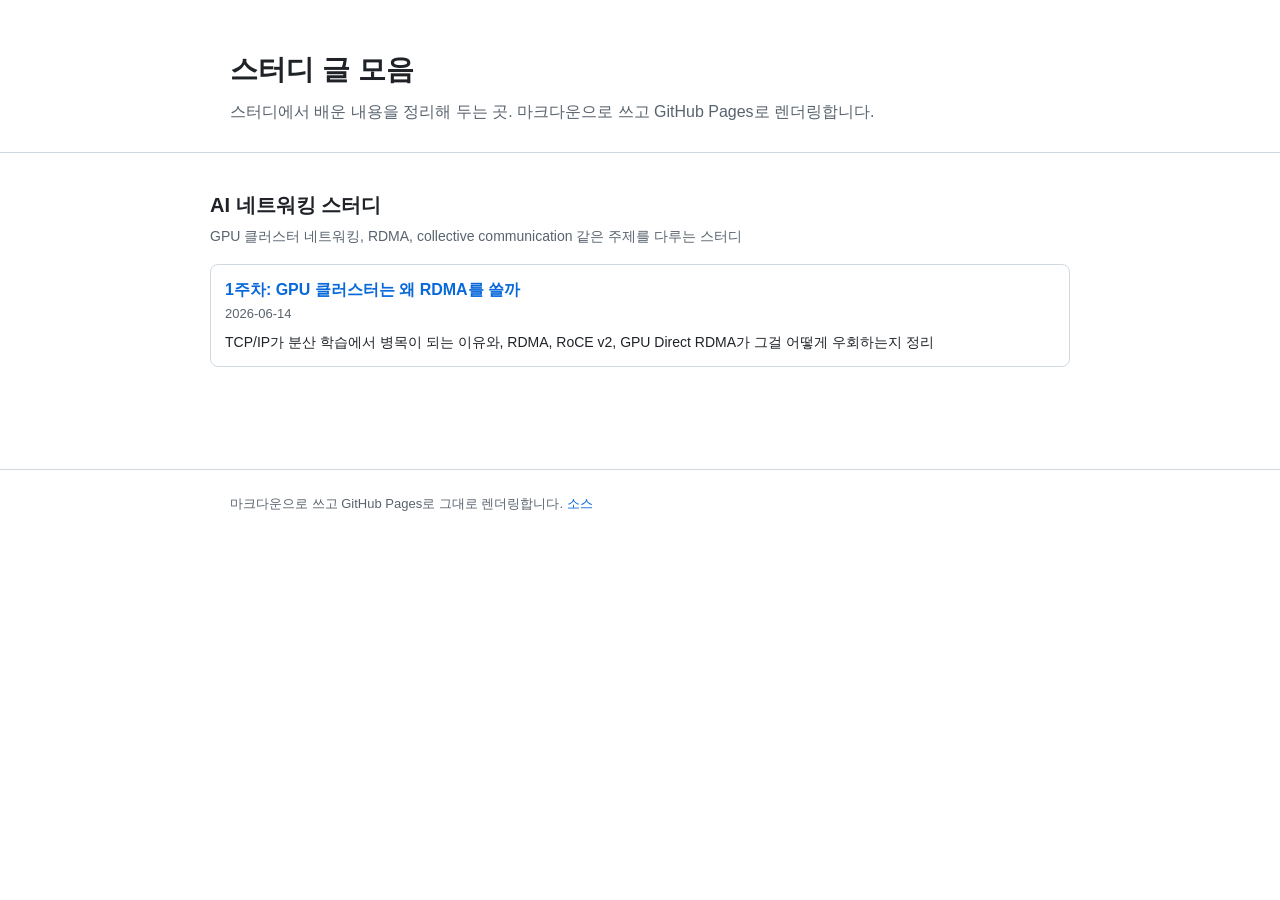
==== public/index.html @ 93e77cb4 "feat: bootstrap study blog with markdown publishing + writing skills GitHub Pages site that renders " ====
<!doctype html>
<html lang="ko">
<head>
<meta charset="utf-8">
<meta name="viewport" content="width=device-width, initial-scale=1">
<title>스터디 글 모음</title>
<link rel="stylesheet" href="assets/style.css">
</head>
<body>
<header class="site-head">
  <div class="wrap">
    <h1 id="site-title">스터디 글 모음</h1>
    <p id="site-desc"></p>
  </div>
</header>

<main class="wrap studies" id="studies"></main>

<footer class="foot">
  <div class="wrap">
    마크다운으로 쓰고 GitHub Pages로 그대로 렌더링합니다.
    <a href="https://github.com/hhoikoo/study">소스</a>
  </div>
</footer>

<script>
function el(tag, cls, html) {
  const n = document.createElement(tag);
  if (cls) n.className = cls;
  if (html != null) n.innerHTML = html;
  return n;
}
function esc(s) {
  return String(s == null ? '' : s).replace(/[&<>"]/g, c => ({'&':'&amp;','<':'&lt;','>':'&gt;','"':'&quot;'}[c]));
}

fetch('manifest.json', { cache: 'no-store' })
  .then(r => r.json())
  .then(data => {
    if (data.site) {
      if (data.site.title) { document.title = data.site.title; document.getElementById('site-title').textContent = data.site.title; }
      document.getElementById('site-desc').textContent = data.site.description || '';
    }
    const root = document.getElementById('studies');
    const studies = (data.studies || []);
    if (!studies.length) { root.appendChild(el('p', 'empty-study', '아직 글이 없습니다.')); return; }

    for (const study of studies) {
      const sec = el('section', 'study');
      sec.appendChild(el('h2', null, esc(study.title)));
      if (study.description) sec.appendChild(el('p', 'desc', esc(study.description)));

      const articles = study.articles || [];
      if (!articles.length) {
        sec.appendChild(el('p', 'empty-study', '준비 중'));
      } else {
        const ul = el('ul', 'article-list');
        for (const a of articles) {
          const li = el('li', 'article-item');
          const href = 'viewer.html#' + encodeURI(a.path);
          li.appendChild(el('div', null, `<a class="title" href="${href}">${esc(a.title)}</a>`));
          if (a.date) li.appendChild(el('div', 'meta', esc(a.date)));
          if (a.summary) li.appendChild(el('div', 'summary', esc(a.summary)));
          ul.appendChild(li);
        }
        sec.appendChild(ul);
      }
      root.appendChild(sec);
    }
  })
  .catch(err => {
    document.getElementById('studies').appendChild(el('p', 'empty-study', '목록을 불러오지 못했습니다: ' + esc(err.message)));
  });
</script>
</body>
</html>
---- public/assets/style.css ----
:root {
  --bg: #ffffff;
  --fg: #1f2328;
  --muted: #59636e;
  --border: #d1d9e0;
  --link: #0969da;
  --accent-bg: #f6f8fa;
  --max: 860px;
}

* { box-sizing: border-box; }

html { -webkit-text-size-adjust: 100%; }

body {
  margin: 0;
  background: var(--bg);
  color: var(--fg);
  font-family: -apple-system, BlinkMacSystemFont, "Segoe UI", "Apple SD Gothic Neo", "Noto Sans KR", Helvetica, Arial, sans-serif;
  line-height: 1.6;
}

a { color: var(--link); text-decoration: none; }
a:hover { text-decoration: underline; }

.wrap { max-width: var(--max); margin: 0 auto; padding: 0 20px; }

/* index header */
.site-head { border-bottom: 1px solid var(--border); padding: 48px 0 28px; }
.site-head h1 { margin: 0 0 6px; font-size: 28px; }
.site-head p { margin: 0; color: var(--muted); }

/* study + article list */
.studies { padding: 8px 0 64px; }
.study { padding: 28px 0; border-bottom: 1px solid var(--border); }
.study:last-child { border-bottom: none; }
.study > h2 { margin: 0 0 4px; font-size: 20px; }
.study > .desc { margin: 0 0 16px; color: var(--muted); font-size: 14px; }

.article-list { list-style: none; margin: 0; padding: 0; }
.article-item { padding: 12px 14px; border: 1px solid var(--border); border-radius: 8px; margin-bottom: 10px; transition: border-color .15s, background .15s; }
.article-item:hover { border-color: var(--link); background: var(--accent-bg); }
.article-item a.title { font-size: 16px; font-weight: 600; }
.article-item .meta { color: var(--muted); font-size: 13px; margin-top: 2px; }
.article-item .summary { color: var(--fg); font-size: 14px; margin-top: 6px; }
.empty-study { color: var(--muted); font-size: 14px; font-style: italic; }

.foot { color: var(--muted); font-size: 13px; padding: 24px 0 48px; border-top: 1px solid var(--border); }

/* viewer */
.viewer-bar { position: sticky; top: 0; z-index: 5; background: rgba(255,255,255,.92); backdrop-filter: blur(6px); border-bottom: 1px solid var(--border); }
.viewer-bar .wrap { display: flex; align-items: center; gap: 12px; height: 52px; }
.viewer-bar a.back { font-size: 14px; }
.viewer-bar .crumb { color: var(--muted); font-size: 14px; overflow: hidden; text-overflow: ellipsis; white-space: nowrap; }
.doc-wrap { padding: 32px 0 80px; }
zero-md { display: block; }
.notfound { padding: 64px 20px; text-align: center; color: var(--muted); }
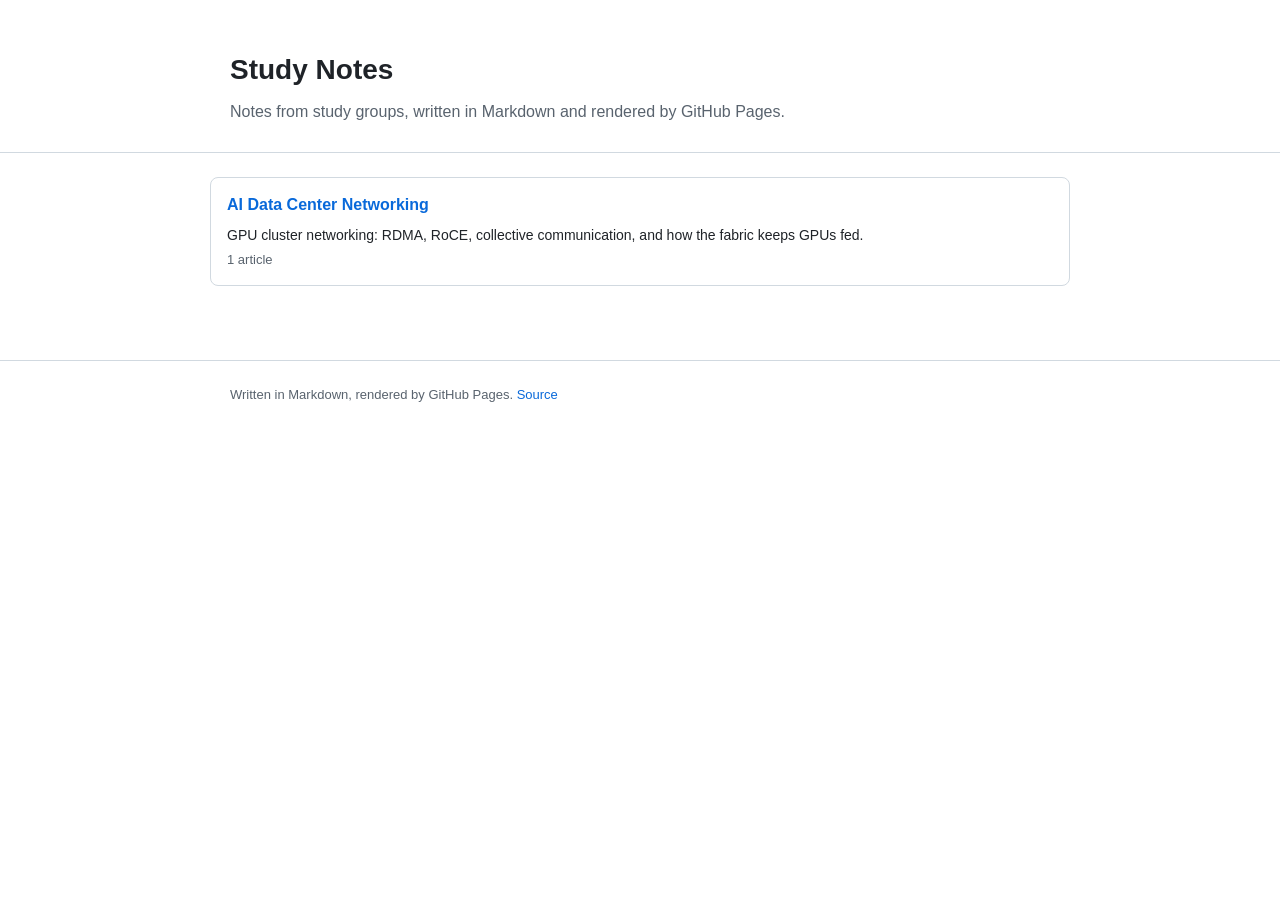
==== commit bf800fd1: "refactor: clean per-article URLs, English chrome, Korean articles Each study and article is now a di" ====
--- a/public/index.html
+++ b/public/index.html
@@ -1,38 +1,30 @@
 <!doctype html>
-<html lang="ko">
+<html lang="en">
 <head>
 <meta charset="utf-8">
 <meta name="viewport" content="width=device-width, initial-scale=1">
-<title>스터디 글 모음</title>
+<title>Study Notes</title>
 <link rel="stylesheet" href="assets/style.css">
 </head>
 <body>
 <header class="site-head">
   <div class="wrap">
-    <h1 id="site-title">스터디 글 모음</h1>
-    <p id="site-desc"></p>
+    <h1 id="site-title">Study Notes</h1>
+    <p id="site-desc" class="desc"></p>
   </div>
 </header>
 
-<main class="wrap studies" id="studies"></main>
+<main class="wrap studies">
+  <ul class="study-list" id="studies"></ul>
+</main>
 
 <footer class="foot">
-  <div class="wrap">
-    마크다운으로 쓰고 GitHub Pages로 그대로 렌더링합니다.
-    <a href="https://github.com/hhoikoo/study">소스</a>
-  </div>
+  <div class="wrap">Written in Markdown, rendered by GitHub Pages. <a href="https://github.com/hhoikoo/study">Source</a></div>
 </footer>
 
 <script>
-function el(tag, cls, html) {
-  const n = document.createElement(tag);
-  if (cls) n.className = cls;
-  if (html != null) n.innerHTML = html;
-  return n;
-}
-function esc(s) {
-  return String(s == null ? '' : s).replace(/[&<>"]/g, c => ({'&':'&amp;','<':'&lt;','>':'&gt;','"':'&quot;'}[c]));
-}
+function el(tag, cls, html) { const n = document.createElement(tag); if (cls) n.className = cls; if (html != null) n.innerHTML = html; return n; }
+function esc(s) { return String(s == null ? '' : s).replace(/[&<>"]/g, c => ({'&':'&amp;','<':'&lt;','>':'&gt;','"':'&quot;'}[c])); }
 
 fetch('manifest.json', { cache: 'no-store' })
   .then(r => r.json())
@@ -42,35 +34,19 @@
       document.getElementById('site-desc').textContent = data.site.description || '';
     }
     const root = document.getElementById('studies');
-    const studies = (data.studies || []);
-    if (!studies.length) { root.appendChild(el('p', 'empty-study', '아직 글이 없습니다.')); return; }
-
-    for (const study of studies) {
-      const sec = el('section', 'study');
-      sec.appendChild(el('h2', null, esc(study.title)));
-      if (study.description) sec.appendChild(el('p', 'desc', esc(study.description)));
-
-      const articles = study.articles || [];
-      if (!articles.length) {
-        sec.appendChild(el('p', 'empty-study', '준비 중'));
-      } else {
-        const ul = el('ul', 'article-list');
-        for (const a of articles) {
-          const li = el('li', 'article-item');
-          const href = 'viewer.html#' + encodeURI(a.path);
-          li.appendChild(el('div', null, `<a class="title" href="${href}">${esc(a.title)}</a>`));
-          if (a.date) li.appendChild(el('div', 'meta', esc(a.date)));
-          if (a.summary) li.appendChild(el('div', 'summary', esc(a.summary)));
-          ul.appendChild(li);
-        }
-        sec.appendChild(ul);
-      }
-      root.appendChild(sec);
+    const studies = data.studies || [];
+    if (!studies.length) { root.appendChild(el('li', 'empty-study', 'No studies yet.')); return; }
+    for (const s of studies) {
+      const li = el('li', 'study-item');
+      const href = encodeURIComponent(s.id) + '/';
+      const count = (s.articles || []).length;
+      li.appendChild(el('div', null, `<a class="title" href="${href}">${esc(s.title)}</a>`));
+      if (s.description) li.appendChild(el('div', 'summary', esc(s.description)));
+      li.appendChild(el('div', 'meta', count + (count === 1 ? ' article' : ' articles')));
+      root.appendChild(li);
     }
   })
-  .catch(err => {
-    document.getElementById('studies').appendChild(el('p', 'empty-study', '목록을 불러오지 못했습니다: ' + esc(err.message)));
-  });
+  .catch(err => { document.getElementById('studies').appendChild(el('li', 'empty-study', 'Failed to load: ' + esc(err.message))); });
 </script>
 </body>
 </html>
--- a/public/assets/style.css
+++ b/public/assets/style.css
@@ -9,7 +9,6 @@
 }
 
 * { box-sizing: border-box; }
-
 html { -webkit-text-size-adjust: 100%; }
 
 body {
@@ -25,33 +24,35 @@
 
 .wrap { max-width: var(--max); margin: 0 auto; padding: 0 20px; }
 
-/* index header */
-.site-head { border-bottom: 1px solid var(--border); padding: 48px 0 28px; }
-.site-head h1 { margin: 0 0 6px; font-size: 28px; }
-.site-head p { margin: 0; color: var(--muted); }
+/* headers */
+.site-head { border-bottom: 1px solid var(--border); padding: 40px 0 28px; }
+.site-head h1 { margin: 8px 0 6px; font-size: 28px; }
+.site-head .desc { margin: 0; color: var(--muted); }
+.site-head a.back { font-size: 13px; color: var(--muted); }
+.site-head a.back:hover { color: var(--link); }
 
-/* study + article list */
+/* lists (studies + articles share styling) */
 .studies { padding: 8px 0 64px; }
-.study { padding: 28px 0; border-bottom: 1px solid var(--border); }
-.study:last-child { border-bottom: none; }
-.study > h2 { margin: 0 0 4px; font-size: 20px; }
-.study > .desc { margin: 0 0 16px; color: var(--muted); font-size: 14px; }
-
-.article-list { list-style: none; margin: 0; padding: 0; }
-.article-item { padding: 12px 14px; border: 1px solid var(--border); border-radius: 8px; margin-bottom: 10px; transition: border-color .15s, background .15s; }
-.article-item:hover { border-color: var(--link); background: var(--accent-bg); }
-.article-item a.title { font-size: 16px; font-weight: 600; }
-.article-item .meta { color: var(--muted); font-size: 13px; margin-top: 2px; }
-.article-item .summary { color: var(--fg); font-size: 14px; margin-top: 6px; }
-.empty-study { color: var(--muted); font-size: 14px; font-style: italic; }
+.study-list, .article-list { list-style: none; margin: 0; padding: 16px 0 0; }
+.study-item, .article-item {
+  padding: 14px 16px;
+  border: 1px solid var(--border);
+  border-radius: 8px;
+  margin-bottom: 10px;
+  transition: border-color .15s, background .15s;
+}
+.study-item:hover, .article-item:hover { border-color: var(--link); background: var(--accent-bg); }
+.study-item a.title, .article-item a.title { font-size: 16px; font-weight: 600; }
+.study-item .meta, .article-item .meta { color: var(--muted); font-size: 13px; margin-top: 4px; }
+.study-item .summary, .article-item .summary { color: var(--fg); font-size: 14px; margin-top: 6px; }
+.empty-study { color: var(--muted); font-size: 14px; font-style: italic; list-style: none; }
 
 .foot { color: var(--muted); font-size: 13px; padding: 24px 0 48px; border-top: 1px solid var(--border); }
 
-/* viewer */
+/* article viewer */
 .viewer-bar { position: sticky; top: 0; z-index: 5; background: rgba(255,255,255,.92); backdrop-filter: blur(6px); border-bottom: 1px solid var(--border); }
-.viewer-bar .wrap { display: flex; align-items: center; gap: 12px; height: 52px; }
+.viewer-bar .wrap { display: flex; align-items: center; gap: 8px; height: 52px; }
 .viewer-bar a.back { font-size: 14px; }
-.viewer-bar .crumb { color: var(--muted); font-size: 14px; overflow: hidden; text-overflow: ellipsis; white-space: nowrap; }
+.viewer-bar .sep { color: var(--muted); }
 .doc-wrap { padding: 32px 0 80px; }
 zero-md { display: block; }
-.notfound { padding: 64px 20px; text-align: center; color: var(--muted); }
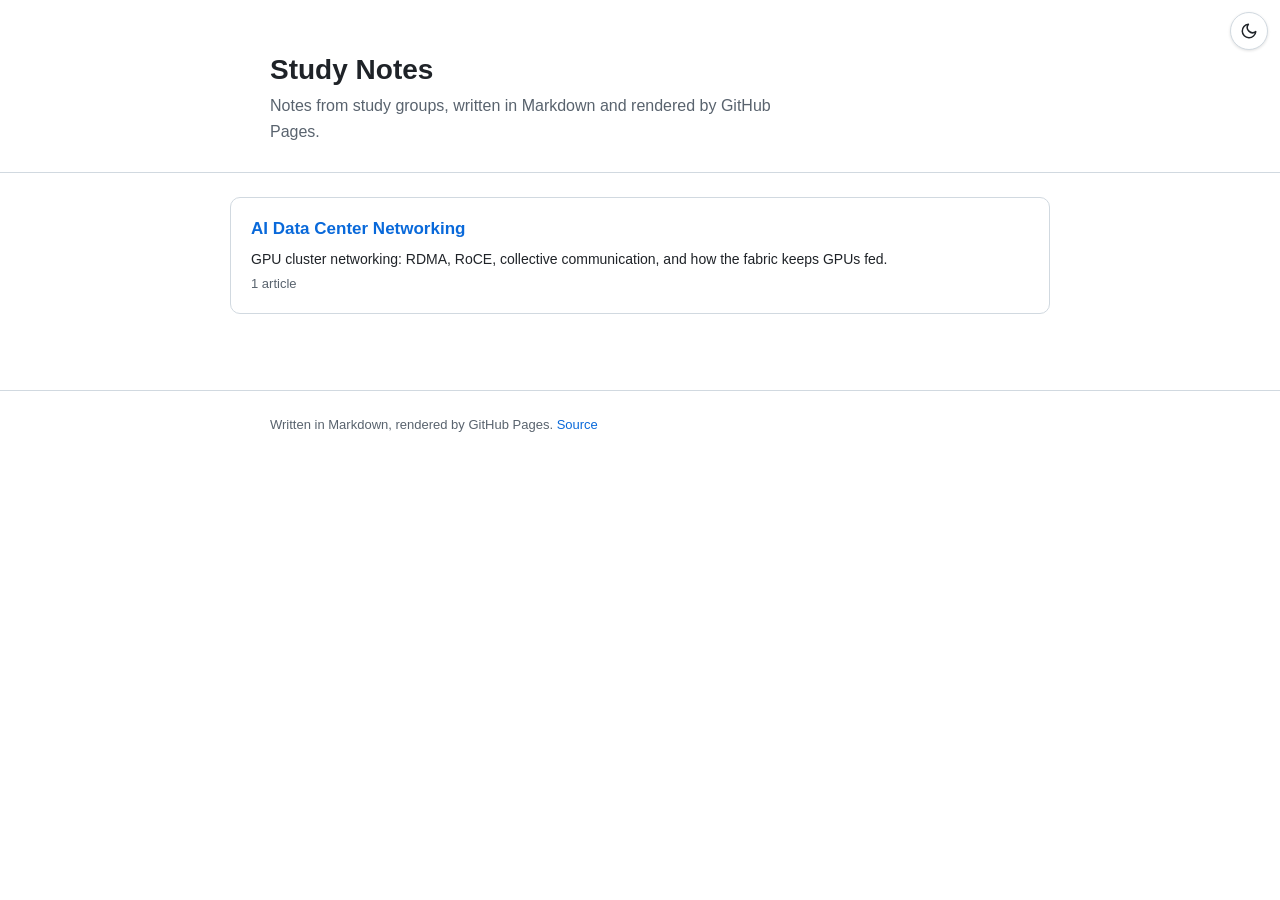
==== commit 289684b7: "feat: light/dark theme toggle with persistence Floating toggle on every page, persisted in localStor" ====
--- a/public/index.html
+++ b/public/index.html
@@ -4,7 +4,9 @@
 <meta charset="utf-8">
 <meta name="viewport" content="width=device-width, initial-scale=1">
 <title>Study Notes</title>
+<script>try{var t=localStorage.getItem('theme');if(t==='dark'||t==='light')document.documentElement.setAttribute('data-theme',t);}catch(e){}</script>
 <link rel="stylesheet" href="assets/style.css">
+<script defer src="assets/theme.js"></script>
 </head>
 <body>
 <header class="site-head">
--- a/public/assets/style.css
+++ b/public/assets/style.css
@@ -5,11 +5,38 @@
   --border: #d1d9e0;
   --link: #0969da;
   --accent-bg: #f6f8fa;
-  --max: 860px;
+  --bar-bg: rgba(255, 255, 255, .92);
+  --max: 820px;
+  --gutter: clamp(24px, 5vw, 40px);
+  color-scheme: light;
+}
+
+:root[data-theme="dark"] {
+  --bg: #0d1117;
+  --fg: #e6edf3;
+  --muted: #9198a1;
+  --border: #30363d;
+  --link: #4493f8;
+  --accent-bg: #161b22;
+  --bar-bg: rgba(13, 17, 23, .92);
+  color-scheme: dark;
+}
+
+@media (prefers-color-scheme: dark) {
+  :root:not([data-theme]) {
+    --bg: #0d1117;
+    --fg: #e6edf3;
+    --muted: #9198a1;
+    --border: #30363d;
+    --link: #4493f8;
+    --accent-bg: #161b22;
+    --bar-bg: rgba(13, 17, 23, .92);
+    color-scheme: dark;
+  }
 }
 
 * { box-sizing: border-box; }
-html { -webkit-text-size-adjust: 100%; }
+html { -webkit-text-size-adjust: 100%; scroll-padding-top: 64px; }
 
 body {
   margin: 0;
@@ -17,42 +44,88 @@
   color: var(--fg);
   font-family: -apple-system, BlinkMacSystemFont, "Segoe UI", "Apple SD Gothic Neo", "Noto Sans KR", Helvetica, Arial, sans-serif;
   line-height: 1.6;
+  -webkit-font-smoothing: antialiased;
 }
 
 a { color: var(--link); text-decoration: none; }
 a:hover { text-decoration: underline; }
 
-.wrap { max-width: var(--max); margin: 0 auto; padding: 0 20px; }
+.wrap { width: 100%; max-width: var(--max); margin: 0 auto; padding-inline: var(--gutter); }
 
 /* headers */
-.site-head { border-bottom: 1px solid var(--border); padding: 40px 0 28px; }
-.site-head h1 { margin: 8px 0 6px; font-size: 28px; }
-.site-head .desc { margin: 0; color: var(--muted); }
+.site-head { border-bottom: 1px solid var(--border); padding: clamp(28px, 6vw, 44px) 0 clamp(20px, 4vw, 28px); }
+.site-head h1 { margin: 8px 0 6px; font-size: clamp(22px, 5vw, 28px); line-height: 1.25; }
+.site-head .desc { margin: 0; color: var(--muted); max-width: 60ch; }
 .site-head a.back { font-size: 13px; color: var(--muted); }
 .site-head a.back:hover { color: var(--link); }
 
 /* lists (studies + articles share styling) */
-.studies { padding: 8px 0 64px; }
-.study-list, .article-list { list-style: none; margin: 0; padding: 16px 0 0; }
+.studies { padding: clamp(16px, 4vw, 24px) 0 64px; }
+.study-list, .article-list { list-style: none; margin: 0; padding: 0; }
 .study-item, .article-item {
-  padding: 14px 16px;
+  padding: clamp(14px, 3.5vw, 18px) clamp(16px, 4vw, 20px);
   border: 1px solid var(--border);
-  border-radius: 8px;
-  margin-bottom: 10px;
-  transition: border-color .15s, background .15s;
+  border-radius: 10px;
+  margin-bottom: 12px;
+  transition: border-color .15s, background .15s, box-shadow .15s;
 }
-.study-item:hover, .article-item:hover { border-color: var(--link); background: var(--accent-bg); }
-.study-item a.title, .article-item a.title { font-size: 16px; font-weight: 600; }
+.study-item:hover, .article-item:hover {
+  border-color: var(--link);
+  background: var(--accent-bg);
+  box-shadow: 0 1px 3px rgba(31, 35, 40, .08);
+}
+.study-item a.title, .article-item a.title {
+  font-size: clamp(15px, 4vw, 17px);
+  font-weight: 600;
+  line-height: 1.35;
+  word-break: keep-all;
+  overflow-wrap: anywhere;
+}
 .study-item .meta, .article-item .meta { color: var(--muted); font-size: 13px; margin-top: 4px; }
-.study-item .summary, .article-item .summary { color: var(--fg); font-size: 14px; margin-top: 6px; }
+.study-item .summary, .article-item .summary {
+  color: var(--fg);
+  font-size: 14px;
+  margin-top: 6px;
+  word-break: keep-all;
+  overflow-wrap: anywhere;
+}
 .empty-study { color: var(--muted); font-size: 14px; font-style: italic; list-style: none; }
 
 .foot { color: var(--muted); font-size: 13px; padding: 24px 0 48px; border-top: 1px solid var(--border); }
 
 /* article viewer */
-.viewer-bar { position: sticky; top: 0; z-index: 5; background: rgba(255,255,255,.92); backdrop-filter: blur(6px); border-bottom: 1px solid var(--border); }
-.viewer-bar .wrap { display: flex; align-items: center; gap: 8px; height: 52px; }
-.viewer-bar a.back { font-size: 14px; }
-.viewer-bar .sep { color: var(--muted); }
-.doc-wrap { padding: 32px 0 80px; }
+.viewer-bar { position: sticky; top: 0; z-index: 5; background: var(--bar-bg); backdrop-filter: blur(6px); border-bottom: 1px solid var(--border); }
+.viewer-bar .wrap { display: flex; align-items: center; gap: 8px; min-width: 0; height: 52px; }
+.viewer-bar a.back { font-size: 14px; white-space: nowrap; }
+.viewer-bar .sep { color: var(--muted); flex: none; }
+.viewer-bar #study-link { min-width: 0; overflow: hidden; text-overflow: ellipsis; white-space: nowrap; }
+.doc-wrap { padding: clamp(20px, 5vw, 32px) 0 80px; }
+
+/* zero-md renders github-markdown-css in shadow DOM (responsive images + scrollable code already) */
 zero-md { display: block; }
+
+/* theme toggle */
+#theme-toggle {
+  position: fixed;
+  top: 12px;
+  right: 12px;
+  z-index: 50;
+  width: 38px;
+  height: 38px;
+  display: inline-flex;
+  align-items: center;
+  justify-content: center;
+  padding: 0;
+  border: 1px solid var(--border);
+  border-radius: 50%;
+  background: var(--bg);
+  color: var(--fg);
+  cursor: pointer;
+  box-shadow: 0 1px 3px rgba(0, 0, 0, .12);
+}
+#theme-toggle:hover { background: var(--accent-bg); }
+
+@media (max-width: 600px) {
+  .study-item, .article-item { margin-bottom: 10px; }
+  .foot { padding: 20px 0 40px; }
+}
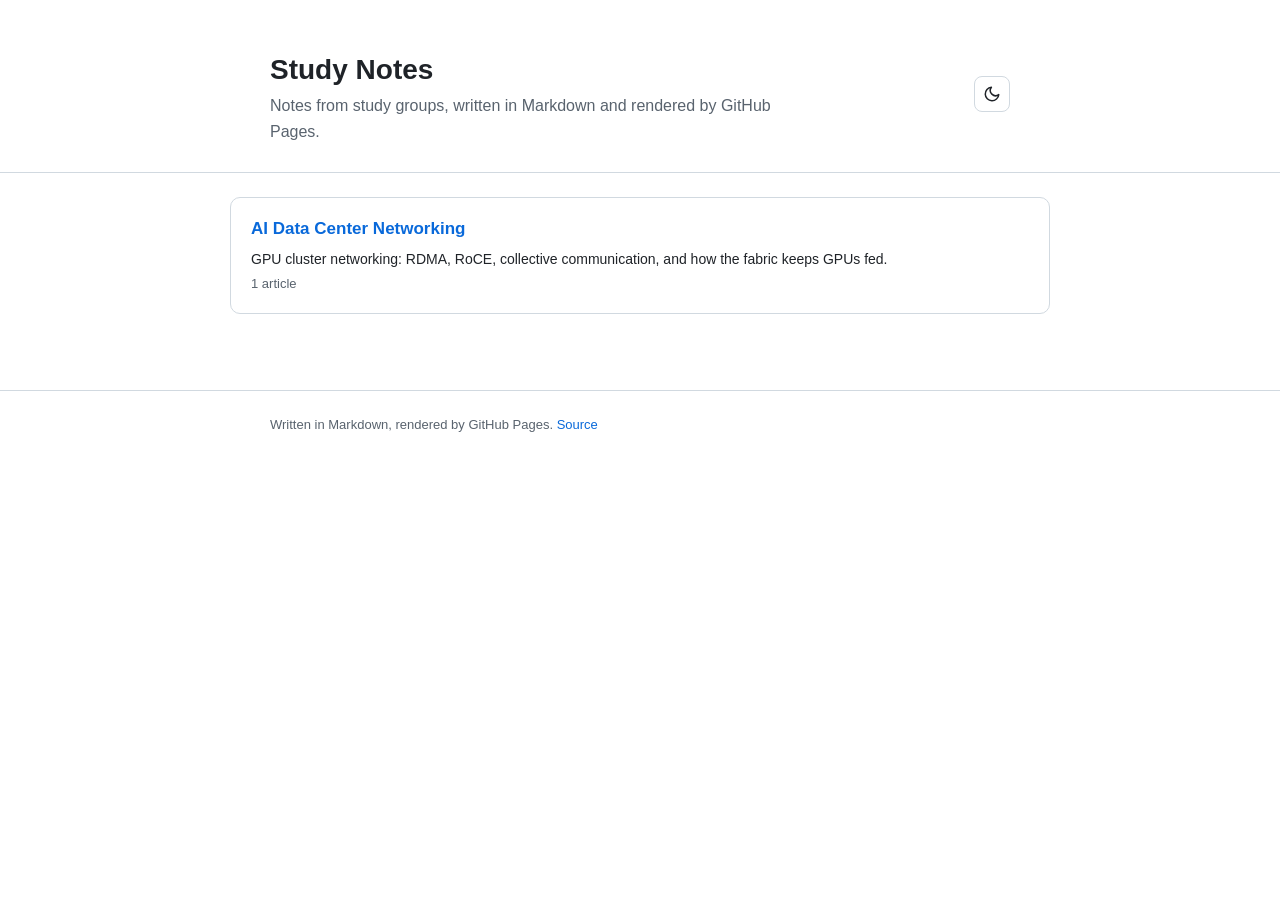
==== commit a1ce8078: "fix: move theme toggle into the header, bust asset cache Toggle now sits in each page header (right " ====
--- a/public/index.html
+++ b/public/index.html
@@ -5,14 +5,17 @@
 <meta name="viewport" content="width=device-width, initial-scale=1">
 <title>Study Notes</title>
 <script>try{var t=localStorage.getItem('theme');if(t==='dark'||t==='light')document.documentElement.setAttribute('data-theme',t);}catch(e){}</script>
-<link rel="stylesheet" href="assets/style.css">
-<script defer src="assets/theme.js"></script>
+<link rel="stylesheet" href="assets/style.css?v=2">
+<script defer src="assets/theme.js?v=2"></script>
 </head>
 <body>
 <header class="site-head">
-  <div class="wrap">
-    <h1 id="site-title">Study Notes</h1>
-    <p id="site-desc" class="desc"></p>
+  <div class="wrap head-row">
+    <div class="head-text">
+      <h1 id="site-title">Study Notes</h1>
+      <p id="site-desc" class="desc"></p>
+    </div>
+    <button id="theme-toggle" class="theme-toggle" type="button" aria-label="Toggle theme"></button>
   </div>
 </header>
 
--- a/public/assets/style.css
+++ b/public/assets/style.css
@@ -104,26 +104,25 @@
 /* zero-md renders github-markdown-css in shadow DOM (responsive images + scrollable code already) */
 zero-md { display: block; }
 
-/* theme toggle */
-#theme-toggle {
-  position: fixed;
-  top: 12px;
-  right: 12px;
-  z-index: 50;
-  width: 38px;
-  height: 38px;
+/* theme toggle (lives in the header) */
+.theme-toggle {
+  flex: none;
+  width: 36px;
+  height: 36px;
   display: inline-flex;
   align-items: center;
   justify-content: center;
   padding: 0;
   border: 1px solid var(--border);
-  border-radius: 50%;
+  border-radius: 8px;
   background: var(--bg);
   color: var(--fg);
   cursor: pointer;
-  box-shadow: 0 1px 3px rgba(0, 0, 0, .12);
 }
-#theme-toggle:hover { background: var(--accent-bg); }
+.theme-toggle:hover { background: var(--accent-bg); border-color: var(--link); }
+.site-head .head-row { display: flex; align-items: center; justify-content: space-between; gap: 16px; }
+.site-head .head-text { flex: 1; min-width: 0; }
+.viewer-bar .theme-toggle { margin-left: auto; }
 
 @media (max-width: 600px) {
   .study-item, .article-item { margin-bottom: 10px; }
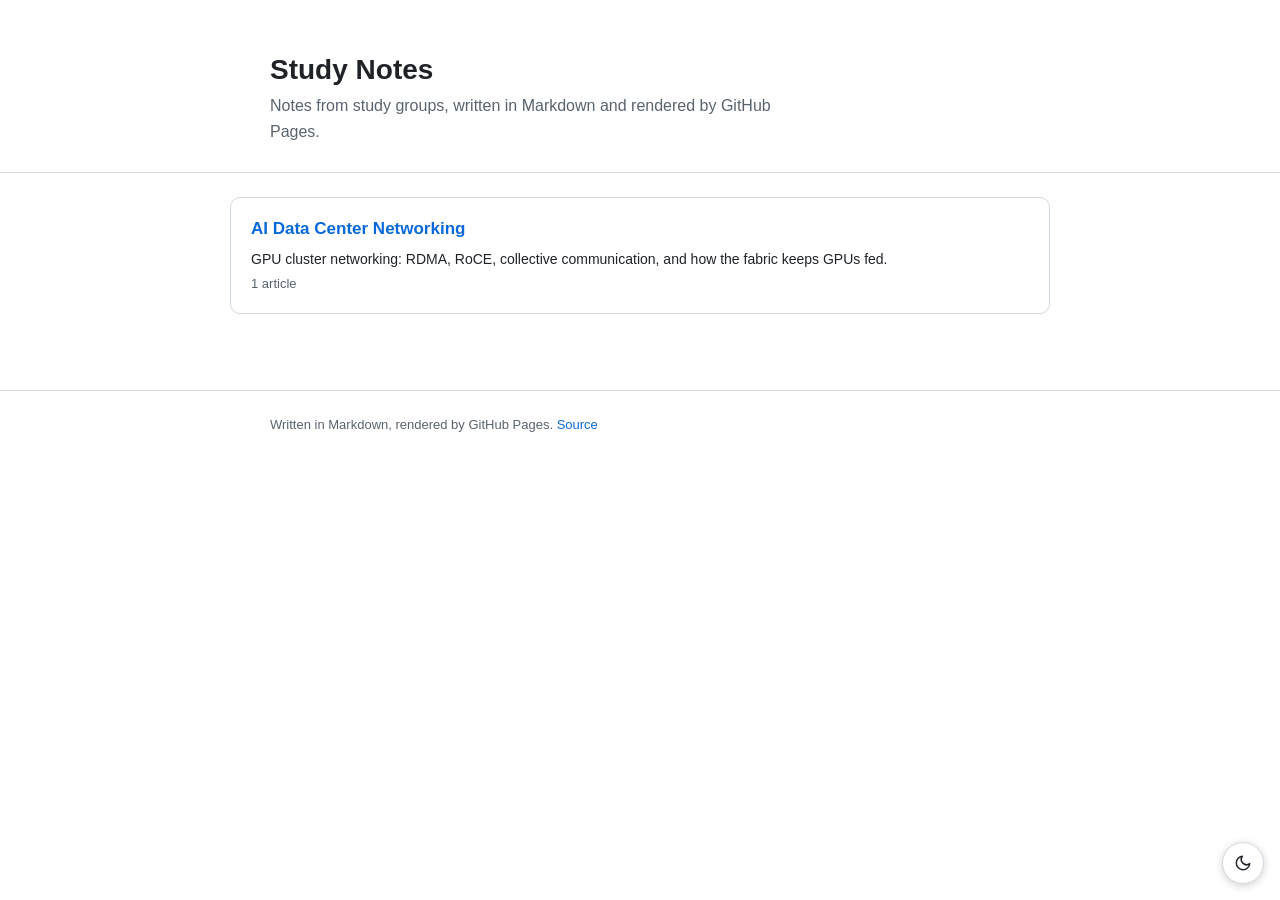
==== commit b2c11d30: "style: theme toggle as fixed bottom-right floating badge Consistent placement on every page instead " ====
--- a/public/index.html
+++ b/public/index.html
@@ -5,17 +5,14 @@
 <meta name="viewport" content="width=device-width, initial-scale=1">
 <title>Study Notes</title>
 <script>try{var t=localStorage.getItem('theme');if(t==='dark'||t==='light')document.documentElement.setAttribute('data-theme',t);}catch(e){}</script>
-<link rel="stylesheet" href="assets/style.css?v=2">
-<script defer src="assets/theme.js?v=2"></script>
+<link rel="stylesheet" href="assets/style.css?v=3">
+<script defer src="assets/theme.js?v=3"></script>
 </head>
 <body>
 <header class="site-head">
-  <div class="wrap head-row">
-    <div class="head-text">
-      <h1 id="site-title">Study Notes</h1>
-      <p id="site-desc" class="desc"></p>
-    </div>
-    <button id="theme-toggle" class="theme-toggle" type="button" aria-label="Toggle theme"></button>
+  <div class="wrap">
+    <h1 id="site-title">Study Notes</h1>
+    <p id="site-desc" class="desc"></p>
   </div>
 </header>
 
--- a/public/assets/style.css
+++ b/public/assets/style.css
@@ -104,25 +104,26 @@
 /* zero-md renders github-markdown-css in shadow DOM (responsive images + scrollable code already) */
 zero-md { display: block; }
 
-/* theme toggle (lives in the header) */
+/* theme toggle: fixed floating badge, consistent on every page */
 .theme-toggle {
-  flex: none;
-  width: 36px;
-  height: 36px;
+  position: fixed;
+  bottom: 16px;
+  right: 16px;
+  z-index: 50;
+  width: 42px;
+  height: 42px;
   display: inline-flex;
   align-items: center;
   justify-content: center;
   padding: 0;
   border: 1px solid var(--border);
-  border-radius: 8px;
+  border-radius: 50%;
   background: var(--bg);
   color: var(--fg);
   cursor: pointer;
+  box-shadow: 0 2px 8px rgba(0, 0, 0, .18);
 }
 .theme-toggle:hover { background: var(--accent-bg); border-color: var(--link); }
-.site-head .head-row { display: flex; align-items: center; justify-content: space-between; gap: 16px; }
-.site-head .head-text { flex: 1; min-width: 0; }
-.viewer-bar .theme-toggle { margin-left: auto; }
 
 @media (max-width: 600px) {
   .study-item, .article-item { margin-bottom: 10px; }
